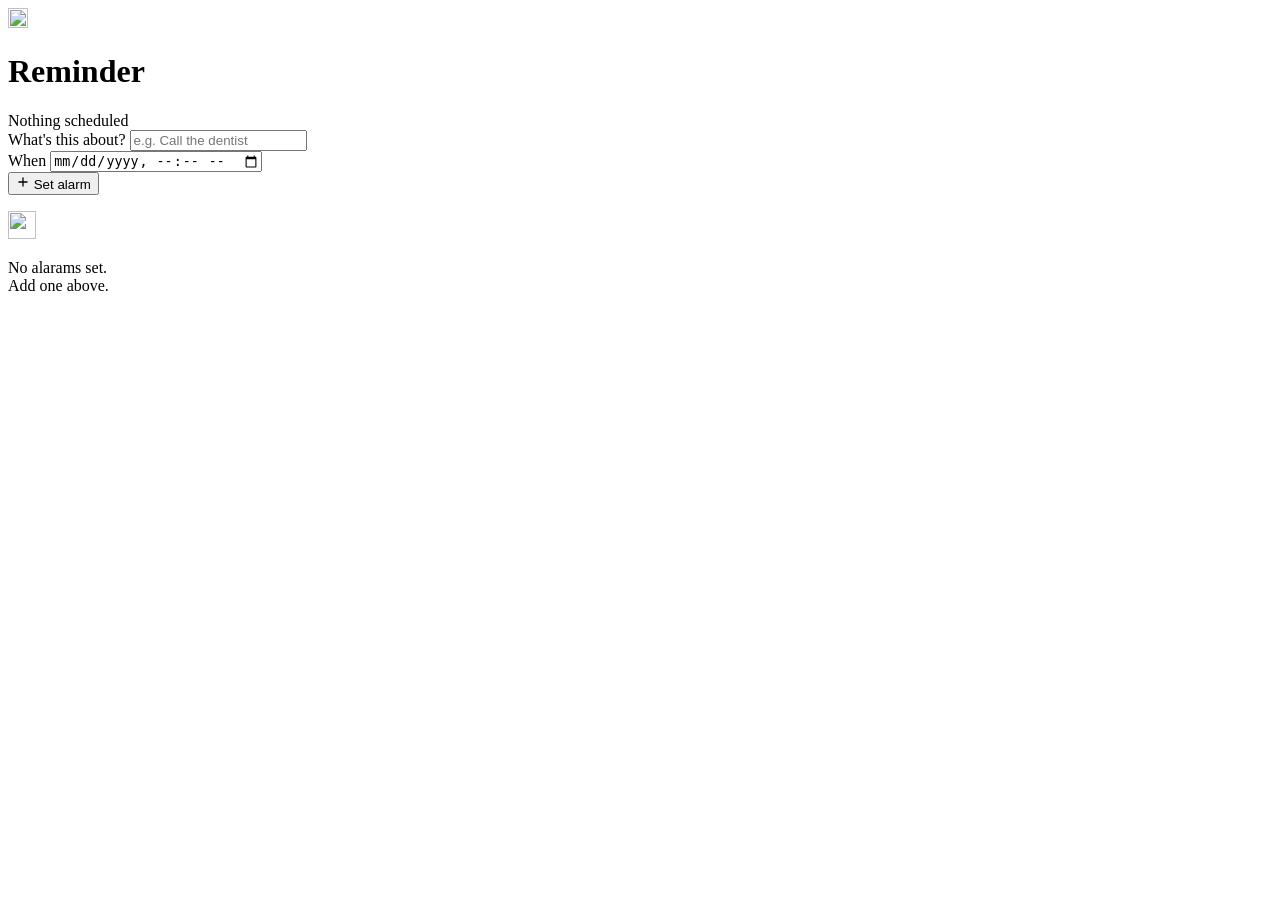
==== index.html @ 1169315a "Add files via upload This is index.html file of my project" ====
<!DOCTYPE html>
<html lang="en">
    <head>
        <meta charset="UTF-8" />
        <title>Reminder</title>
        <link rel="stylesheet" href="style.css" />
    </head>

    <body>

        <header class="app-header">
            <div class="app-header_row">
                <div class="app-header_title">
                    <img class="bell-mark" src="icons/icon32.png" width="20" height="20" alt="" />
                    <h1>Reminder</h1>
                </div>
                <time id="liveClock" class="live-clock"></time>
            </div>

            <div id="nextUp" class="next-up">
                <span class="next-up_label">Nothing scheduled</span>
            </div>
        </header>

        <form id="reminderForm" class="reminder-form" novalidate>
            <div class="field">
                <label for="taskInput">What's this about?</label>
                <input type="text" id="taskInput" placeholder="e.g. Call the dentist" maxlength="200" autocomplete="off" />
            </div>

            <div class="field">
                <label for="timeInput">When</label>
                <input type="datetime-local" id="timeInput" />
            </div>

            <button type="submit" class="primary-btn">
                <svg viewBox="0 0 24 24" width="14" height="14" fill="none" stroke="currentColor" stroke-width="2.2" stroke-linecap="round" stroke-linejoin="round"><path d="M12 5v14M5 12h14"/></svg>
                Set alarm
            </button>

            <p id="formError" class="form-error" role="alert"></p>
        </form>

        <section class="list-section">
            <div id="listWrapper" class="list-wrapper">
                <ul id="reminderList" class="reminder-list"></ul>

                <div id="emptyState" class="empty-state">
                    <img src="icons/icon48.png" width="28" height="28" alt=""/>
                    <p>No alarams set.<br>Add one above.</p>
                </div>
            </div>
        </section>

        <script src="popup.js"></script>
    </body>
</html>
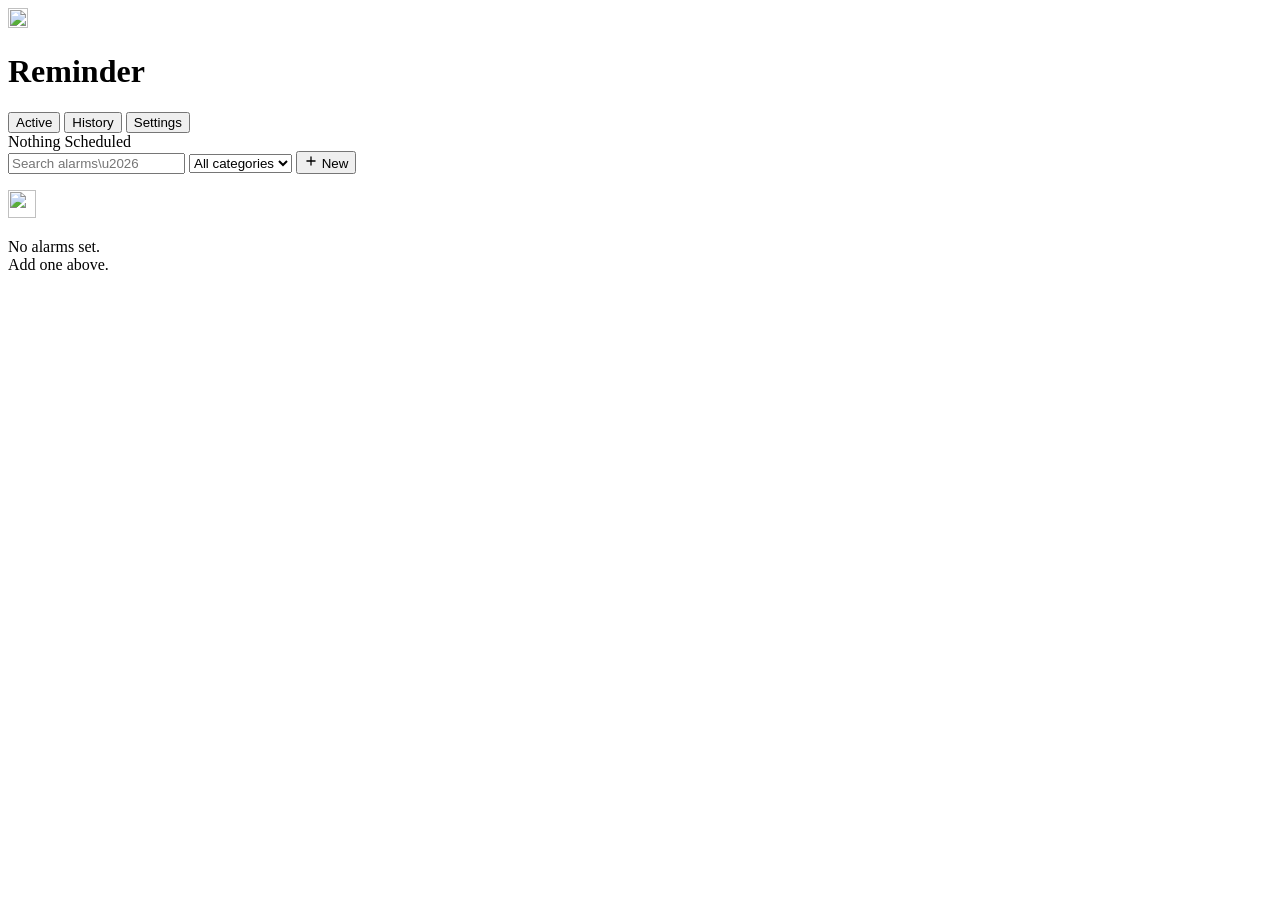
==== commit 2db2856e: "index.html Updating html" ====
--- a/index.html
+++ b/index.html
@@ -6,7 +6,7 @@
         <link rel="stylesheet" href="style.css" />
     </head>
 
-    <body>
+    <body data-theme="light">
 
         <header class="app-header">
             <div class="app-header_row">
@@ -17,41 +17,160 @@
                 <time id="liveClock" class="live-clock"></time>
             </div>
 
-            <div id="nextUp" class="next-up">
-                <span class="next-up_label">Nothing scheduled</span>
-            </div>
+            <nav class="tab-bar" id="tabBar">
+                <button type="button" class="tab-btn is-active" data-tab="active"> Active</button>
+                <button type="button" class="tab-btn" data-tab="history">History</button>
+                <button type="button" class="tab-btn" data-tab="seetings">Settings</button>
+            </nav>
+
         </header>
 
-        <form id="reminderForm" class="reminder-form" novalidate>
-            <div class="field">
-                <label for="taskInput">What's this about?</label>
-                <input type="text" id="taskInput" placeholder="e.g. Call the dentist" maxlength="200" autocomplete="off" />
-            </div>
 
-            <div class="field">
-                <label for="timeInput">When</label>
-                <input type="datetime-local" id="timeInput" />
-            </div>
+        <main>
 
-            <button type="submit" class="primary-btn">
-                <svg viewBox="0 0 24 24" width="14" height="14" fill="none" stroke="currentColor" stroke-width="2.2" stroke-linecap="round" stroke-linejoin="round"><path d="M12 5v14M5 12h14"/></svg>
-                Set alarm
-            </button>
+            <section id="panel-active" class="panel">
 
-            <p id="formError" class="form-error" role="alert"></p>
-        </form>
+                <div id="nextUp" class="panel">
+                    <span class="next-up_label">Nothing Scheduled</span>
+                </div>
 
-        <section class="list-section">
-            <div id="listWrapper" class="list-wrapper">
-                <ul id="reminderList" class="reminder-list"></ul>
+                <div class="toolbar">
+                    <input type="search" id="searchInput" placeholder="Search alarms\u2026" autocomplete="off" />
 
-                <div id="emptyState" class="empty-state">
-                    <img src="icons/icon48.png" width="28" height="28" alt=""/>
-                    <p>No alarams set.<br>Add one above.</p>
+                    <select id="categoryFilter">
+                        <option value="all">All categories</option>
+                        <option value="work">Work</option>
+                        <option value="personal">Personal</option>
+                        <option value="health">Health</option>
+                        <option value="other">Other</option>
+                    </select>
+
+                    <button type="button" id="toggleFormBtn" class="ghost-btn" aria-expanded="false">
+                        <svg viewBox="0 0 24 24" width="14" height="14" fill="none" stroke="currentColor" stroke-width="2.2" stroke-linecap="round" stroke-linejoin="round"><path d="M12 5v14M5 12h14"/></svg>
+
+                        New
+
+                    </button>
                 </div>
-            </div>
-        </section>
+
+                <form id="reminderForm" class="reminder-form" novalidate hidden>
+                    <div class="field">
+                        <label for="taskInput">What's this about?</label>
+                        <input type="text" id="taskInput" placeholder="e.g. Call the dentist" maxlength="200" autocomplete="off" />
+                    </div>
+                    <div class="field">
+                        <label for="timeInput">When</label>
+                        <input type="datetime-local" id="timeInput" />
+                    </div>
+
+                    <div class="field-row-inline">
+                        <div class="field">
+                            <label for="priorityInput">Priority</label>
+                            <select id="priorityInput">
+                                <option value="low">Low</option>
+                                <option value="medium" selected>Medium</option>
+                                <option value="high">High</option>
+                            </select>
+                        </div>
+
+                        <div class="field">
+                            <label for="categoryInput">Category</label>
+                            <select id="categoryInput">
+                                <option value="work">Work</option>
+                                <option value="personal">Personal</option>
+                                <option value="health">Health</option>
+                                <option value="other" selected>Other</option>
+                            </select>
+                        </div>
+                    </div>
+
+                    <div class="field">
+                        <label for="repeatInput">Repeat</label>
+                        <select id="repeatInput">
+                            <option value="none" selected>Doesn't repeat</option>
+                            <option value="daily">Every Day</option>
+                            <option value="weekly">Every Week</option>
+                        </select>
+                    </div>
+
+                    <button type="submit" class="primary-btn">Set alarm</button>
+                    <p id="formError" class="form-error" role="alert"></p>
+                </form>
+
+                <div id="listWrapper" class="list-wrapper">
+                    <ul id="reminderList" class="reminder-list"></ul>
+                    <div id="emptyState" class="empty-state">
+                        <img src="icons/icon48.png" width="28" height="28" alt="" />
+                        <p>No alarms set.<br>Add one above.</p>
+                    </div>
+                </div>
+            </section>
+
+
+            <section id="panel-history" class="panel" hidden>
+                <div class="toolbar">
+                    <span class="toolbar_label">Alarms that already fired</span>
+                    <button type="button" id="clearHistoryBtn" class="ghost-btn danger-text">Clear</button>
+                </div>
+
+                <div class="list-wrapper">
+                    <ul id="historyList" class="reminder-list"></ul>
+                    <div id="historyEmpty" class="empty-state">
+                        <p>Nothing here yet.</p>
+                    </div>
+                </div>
+            </section>
+
+            <section id="panel-settings" class="panel" hidden>
+                <div class="settings-group">
+                    <div class="settings-group_title">Appearance</div>
+                    <label class="switch-row">
+                        <span>Dark Mode</span>
+                        <span class="switch">
+                            <input type="checkbox" id="themeToggle" />
+                            <span class="switch_track"></span>
+                        </span>
+                    </label>
+                </div>
+
+                <div class="settings-group">
+                    <div class="settings-group_title">Notifications</div>
+                    <label class="switch-row">
+                        <span>Play Sound</span>
+                        <span class="switch">
+                            <input type="checkbox" id="soundToggle" checked />
+                            <span class="switch_track"></span>
+                        </span>
+                    </label>
+
+                    <label class="field-row">
+                        <span>Snooze Length</span>
+                        <span class="field-row_control">
+                            <input type="number" id="snoozeInput" min="1" max="100" value="10" />
+                            <span class="field-row_unit">min</span>
+                        </span>
+                    </label>
+                </div>
+
+                <div class="settings-group">
+                    <div class="settings-group_title">Your data</div>
+                    <div class="setings-action">
+                        <button type="button" id="exportBtn" class="secondary-btn">Export as JSON</button>
+                        <button type="button" id="importBtn" class="secondary-btn">Import JSON</button>
+                        <input type="file" id="importFile" accept="application/json" hidden />
+                    </div>
+                    <p id="importStatus" class="settings-status"></p>
+                </div>
+
+                <div class="settings-group">
+                    <div class="settings-group_title">Reset</div>
+                    <button type="button" id="clearAllBtn" class="danger-btn">Clear all active alarms</button>
+                </div>
+
+                <p class="version-tag">Reminder v1.2.0</p>
+            </section>
+        </main>
 
         <script src="popup.js"></script>
     </body>
-</html>+</html>
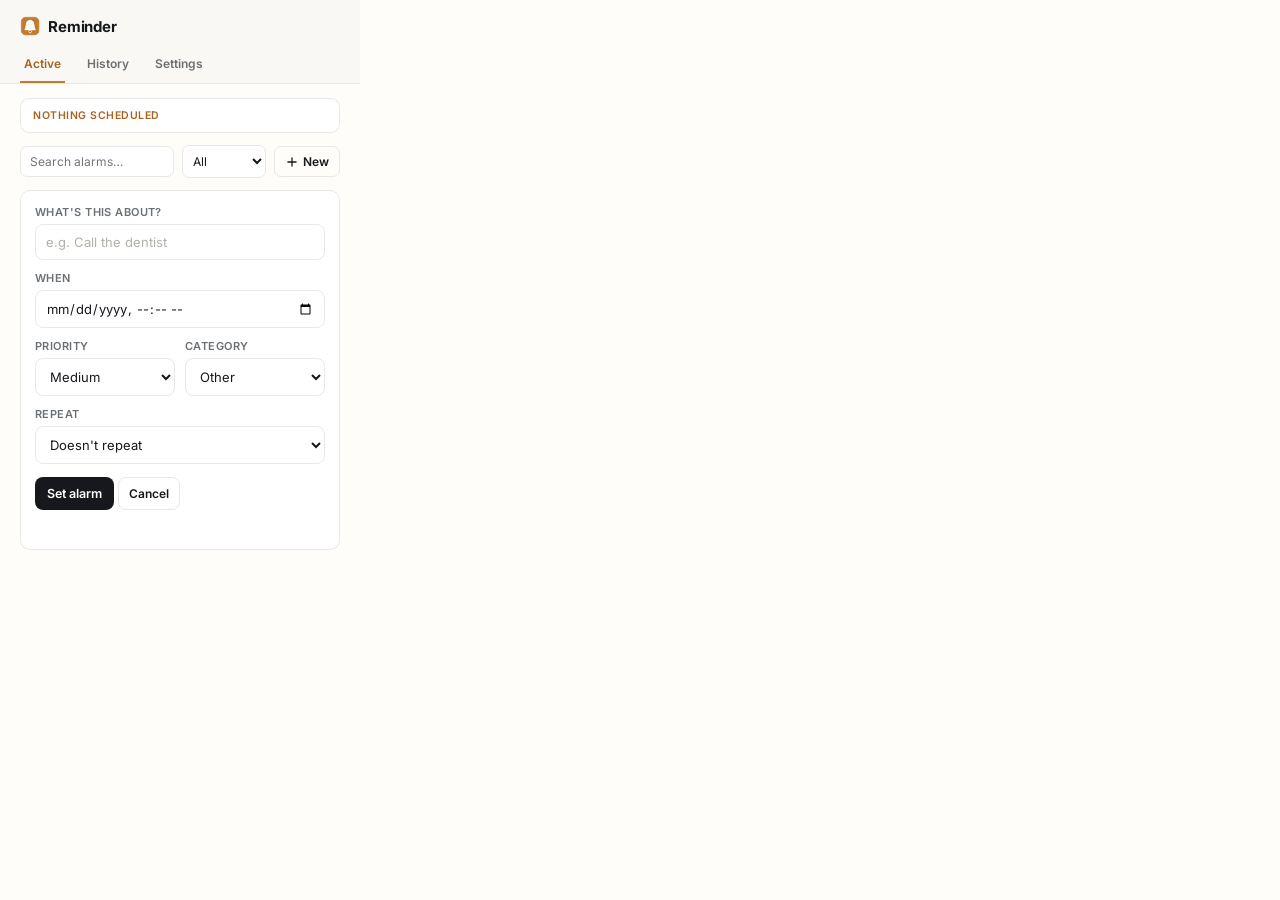
==== commit 2ea0bfb0: "Refactor index.html for better structure and updates Updated the title and version of the Reminder a" ====
--- a/index.html
+++ b/index.html
@@ -2,15 +2,15 @@
 <html lang="en">
     <head>
         <meta charset="UTF-8" />
-        <title>Reminder</title>
+        <title>Reminder – Alarms &amp; Notifications</title>
         <link rel="stylesheet" href="style.css" />
     </head>
 
     <body data-theme="light">
 
         <header class="app-header">
-            <div class="app-header_row">
-                <div class="app-header_title">
+            <div class="app-header__row">
+                <div class="app-header__title">
                     <img class="bell-mark" src="icons/icon32.png" width="20" height="20" alt="" />
                     <h1>Reminder</h1>
                 </div>
@@ -20,7 +20,7 @@
             <nav class="tab-bar" id="tabBar">
                 <button type="button" class="tab-btn is-active" data-tab="active"> Active</button>
                 <button type="button" class="tab-btn" data-tab="history">History</button>
-                <button type="button" class="tab-btn" data-tab="seetings">Settings</button>
+                <button type="button" class="tab-btn" data-tab="settings">Settings</button>
             </nav>
 
         </header>
@@ -30,22 +30,22 @@
 
             <section id="panel-active" class="panel">
 
-                <div id="nextUp" class="panel">
-                    <span class="next-up_label">Nothing Scheduled</span>
+                <div id="nextUp" class="next-up">
+                    <span class="next-up__label">Nothing Scheduled</span>
                 </div>
 
                 <div class="toolbar">
-                    <input type="search" id="searchInput" placeholder="Search alarms\u2026" autocomplete="off" />
+                    <input type="search" id="searchInput" placeholder="Search alarms…" autocomplete="off" />
 
                     <select id="categoryFilter">
-                        <option value="all">All categories</option>
+                        <option value="all">All</option>
                         <option value="work">Work</option>
                         <option value="personal">Personal</option>
                         <option value="health">Health</option>
                         <option value="other">Other</option>
                     </select>
 
-                    <button type="button" id="toggleFormBtn" class="ghost-btn" aria-expanded="false">
+                    <button type="button" id="toggleFormBtn" class="ghost-btn" aria-expanded="false" aria-label="New reminder">
                         <svg viewBox="0 0 24 24" width="14" height="14" fill="none" stroke="currentColor" stroke-width="2.2" stroke-linecap="round" stroke-linejoin="round"><path d="M12 5v14M5 12h14"/></svg>
 
                         New
@@ -93,7 +93,10 @@
                         </select>
                     </div>
 
-                    <button type="submit" class="primary-btn">Set alarm</button>
+                    <div class="form-actions">
+                        <button type="submit" id="submitBtn" class="primary-btn">Set alarm</button>
+                        <button type="button" id="cancelBtn" class="secondary-btn">Cancel</button>
+                    </div>
                     <p id="formError" class="form-error" role="alert"></p>
                 </form>
 
@@ -109,7 +112,7 @@
 
             <section id="panel-history" class="panel" hidden>
                 <div class="toolbar">
-                    <span class="toolbar_label">Alarms that already fired</span>
+                    <span class="toolbar__label">Alarms that already fired</span>
                     <button type="button" id="clearHistoryBtn" class="ghost-btn danger-text">Clear</button>
                 </div>
 
@@ -123,38 +126,38 @@
 
             <section id="panel-settings" class="panel" hidden>
                 <div class="settings-group">
-                    <div class="settings-group_title">Appearance</div>
+                    <div class="settings-group__title">Appearance</div>
                     <label class="switch-row">
                         <span>Dark Mode</span>
                         <span class="switch">
                             <input type="checkbox" id="themeToggle" />
-                            <span class="switch_track"></span>
+                            <span class="switch__track"></span>
                         </span>
                     </label>
                 </div>
 
                 <div class="settings-group">
-                    <div class="settings-group_title">Notifications</div>
+                    <div class="settings-group__title">Notifications</div>
                     <label class="switch-row">
                         <span>Play Sound</span>
                         <span class="switch">
                             <input type="checkbox" id="soundToggle" checked />
-                            <span class="switch_track"></span>
+                            <span class="switch__track"></span>
                         </span>
                     </label>
 
                     <label class="field-row">
                         <span>Snooze Length</span>
-                        <span class="field-row_control">
-                            <input type="number" id="snoozeInput" min="1" max="100" value="10" />
-                            <span class="field-row_unit">min</span>
+                        <span class="field-row__control">
+                            <input type="number" id="snoozeInput" min="1" max="180" value="10" />
+                            <span class="field-row__unit">min</span>
                         </span>
                     </label>
                 </div>
 
                 <div class="settings-group">
-                    <div class="settings-group_title">Your data</div>
-                    <div class="setings-action">
+                    <div class="settings-group__title">Your data</div>
+                    <div class="settings-actions">
                         <button type="button" id="exportBtn" class="secondary-btn">Export as JSON</button>
                         <button type="button" id="importBtn" class="secondary-btn">Import JSON</button>
                         <input type="file" id="importFile" accept="application/json" hidden />
@@ -163,11 +166,12 @@
                 </div>
 
                 <div class="settings-group">
-                    <div class="settings-group_title">Reset</div>
+                    <div class="settings-group__title">Reset</div>
                     <button type="button" id="clearAllBtn" class="danger-btn">Clear all active alarms</button>
                 </div>
 
-                <p class="version-tag">Reminder v1.2.0</p>
+                <p class="version-tag">Reminder v1.3.0</p>
+                <p class="about-tag">Made by Gaurab for Hack Club</p>
             </section>
         </main>
 
--- a/style.css
+++ b/style.css
@@ -0,0 +1,608 @@
+@import url('https://fonts.googleapis.com/css2?family=Inter:wght@400;500;600;700&family=JetBrains+Mono:wght@500;700&display=swap');
+ 
+:root {
+  --ink: #16181d;
+  --ink-soft: #6b7075;
+  --line: #e9e8e6;
+  --line-soft: #f2f1ef;
+  --paper: #fffdfa;
+  --cream: #faf8f4;
+  --amber: #c17a2f;
+  --amber-deep: #a8631f;
+  --amber-tint: rgba(193, 122, 47, 0.1);
+  --danger: #c0483b;
+  --field-bg: #ffffff;
+  --radius: 10px;
+  --ease: cubic-bezier(0.2, 0.7, 0.3, 1);
+ 
+  --cat-work: #3b6fc1;
+  --cat-personal: #c17a2f;
+  --cat-health: #3f9142;
+  --cat-other: #8a8f98;
+ 
+  --pri-high: #c0483b;
+  --pri-medium: #c17a2f;
+  --pri-low: #b9b6ae;
+}
+ 
+body[data-theme="dark"] {
+  --ink: #f1f0ed;
+  --ink-soft: #9a9a9d;
+  --line: #2c2e33;
+  --line-soft: #24262b;
+  --paper: #1a1b1e;
+  --cream: #202226;
+  --field-bg: #26282d;
+  --amber-tint: rgba(193, 122, 47, 0.18);
+}
+ 
+* {
+  box-sizing: border-box;
+}
+ 
+body {
+  width: 360px;
+  margin: 0;
+  background: var(--paper);
+  color: var(--ink);
+  font-family: 'Inter', -apple-system, BlinkMacSystemFont, 'Segoe UI', sans-serif;
+  font-size: 13px;
+  -webkit-font-smoothing: antialiased;
+  transition: background 0.2s var(--ease), color 0.2s var(--ease);
+}
+ 
+
+ 
+.app-header {
+  padding: 16px 20px 0;
+  background: var(--cream);
+  border-bottom: 1px solid var(--line);
+}
+ 
+.app-header__row {
+  display: flex;
+  align-items: center;
+  justify-content: space-between;
+  padding-bottom: 12px;
+}
+ 
+.app-header__title {
+  display: flex;
+  align-items: center;
+  gap: 8px;
+}
+ 
+.bell-mark {
+  display: block;
+  border-radius: 7px;
+}
+ 
+.app-header h1 {
+  margin: 0;
+  font-size: 15px;
+  font-weight: 700;
+  letter-spacing: -0.01em;
+}
+ 
+.live-clock {
+  font-family: 'JetBrains Mono', ui-monospace, monospace;
+  font-size: 13px;
+  font-weight: 500;
+  color: var(--ink-soft);
+  font-variant-numeric: tabular-nums;
+}
+ 
+
+ 
+.tab-bar {
+  display: flex;
+  gap: 4px;
+}
+ 
+.tab-btn {
+  appearance: none;
+  border: none;
+  background: none;
+  font: inherit;
+  font-weight: 600;
+  font-size: 12px;
+  color: var(--ink-soft);
+  padding: 8px 4px 10px;
+  cursor: pointer;
+  border-bottom: 2px solid transparent;
+  transition: color 0.12s var(--ease), border-color 0.12s var(--ease);
+}
+ 
+.tab-btn:not(:first-child) {
+  margin-left: 14px;
+}
+ 
+.tab-btn.is-active {
+  color: var(--amber-deep);
+  border-bottom-color: var(--amber);
+}
+ 
+
+ 
+.panel {
+
+  padding-bottom: 4px;
+}
+ 
+
+ 
+.next-up {
+  margin: 14px 20px 0;
+  padding: 10px 12px;
+  background: var(--field-bg);
+  border: 1px solid var(--line);
+  border-radius: 9px;
+  display: flex;
+  flex-direction: column;
+  gap: 2px;
+}
+ 
+.next-up__label {
+  font-size: 10.5px;
+  font-weight: 600;
+  color: var(--amber-deep);
+  text-transform: uppercase;
+  letter-spacing: 0.05em;
+}
+ 
+.next-up__text {
+  font-size: 13px;
+  font-weight: 600;
+  color: var(--ink);
+  white-space: nowrap;
+  overflow: hidden;
+  text-overflow: ellipsis;
+}
+ 
+.next-up__time {
+  font-family: 'JetBrains Mono', ui-monospace, monospace;
+  font-size: 11px;
+  color: var(--ink-soft);
+}
+ 
+
+
+.toolbar {
+  display: flex;
+  align-items: center;
+  gap: 8px;
+  padding: 12px 20px 0;
+}
+
+ 
+.toolbar__label {
+  font-size: 11.5px;
+  color: var(--ink-soft);
+  flex: 1;
+
+}
+ 
+.toolbar input[type="search"] {
+  flex: 1;
+  min-width: 0;
+  padding: 7px 9px;
+  border: 1px solid var(--line);
+  border-radius: 7px;
+  background: var(--field-bg);
+  color: var(--ink);
+  font: inherit;
+  font-size: 12px;
+  outline: none;
+}
+ 
+.toolbar select {
+  padding: 7px 6px;
+  border: 1px solid var(--line);
+  border-radius: 7px;
+  background: var(--field-bg);
+  color: var(--ink);
+  font: inherit;
+  font-size: 12px;
+  outline: none;
+  max-width: 96px;
+}
+ 
+.toolbar input[type="search"]:focus,
+.toolbar select:focus {
+  border-color: var(--amber);
+  box-shadow: 0 0 0 3px var(--amber-tint);
+}
+ 
+.ghost-btn {
+  display: inline-flex;
+  align-items: center;
+  gap: 4px;
+  padding: 7px 10px;
+  background: none;
+  border: 1px solid var(--line);
+  border-radius: 7px;
+  color: var(--ink);
+  font: inherit;
+  font-size: 12px;
+  font-weight: 600;
+  cursor: pointer;
+  white-space: nowrap;
+  transition: background 0.12s var(--ease), border-color 0.12s var(--ease);
+}
+ 
+.ghost-btn:hover {
+  background: var(--line-soft);
+  border-color: var(--ink-soft);
+}
+ 
+.ghost-btn.danger-text {
+  color: var(--danger);
+}
+ 
+
+
+ 
+.reminder-form {
+  margin: 12px 20px 0;
+  padding: 14px;
+  border: 1px solid var(--line);
+  border-radius: 10px;
+  background: var(--field-bg);
+  display: flex;
+  flex-direction: column;
+  gap: 11px;
+}
+ 
+.field {
+  display: flex;
+  flex-direction: column;
+  gap: 5px;
+  flex: 1;
+}
+
+.field-row-inline {
+  display: flex;
+  gap: 10px;
+}
+
+.field label {
+  font-size: 11px;
+  font-weight: 600;
+  color: var(--ink-soft);
+  text-transform: uppercase;
+  letter-spacing: 0.04em;
+}
+
+input[type="text"],
+input[type="number"],
+input[type="datetime-local"],
+select {
+  padding: 9px 10px;
+  border: 1px solid var(--line);
+  border-radius: 8px;
+  background: var(--field-bg);
+  font: inherit;
+  color: var(--ink);
+  outline: none;
+  transition: border-color 0.15s var(--ease), box-shadow 0.15s var(--ease);
+}
+input[type="text"]::placeholder {
+  color: #b3b0aa;
+}
+
+input:focus,
+select:focus {
+  border-color: var(--amber);
+  box-shadow: 0 0 0 3px var(--amber-tint);
+}
+
+.primary-btn {
+  margin-top: 2px;
+  padding: 9px 12px;
+  background: var(--ink);
+  color: var(--paper);
+  border: none;
+  border-radius: 8px;
+  font: inherit;
+  font-weight: 600;
+  font-size: 12.5px;
+  cursor: pointer;
+  display: inline-flex;
+  align-items: center;
+  justify-content: center;
+  gap: 6px;
+  transition: transform 0.12s var(--ease), opacity 0.15s var(--ease);
+}
+
+.primary-btn:hover {
+  opacity: 0.88;
+}
+
+.primary-btn:active {
+  transform: scale(0.98);
+}
+
+.form-error {
+  margin: 0;
+  min-height: 14px;
+  font-size: 11px;
+  color: var(--danger);
+}
+
+
+.list-wrapper {
+  max-height: 232px;
+  overflow-y: auto;
+  contain: content;
+  margin-top: 6px;
+}
+ 
+.list-wrapper::-webkit-scrollbar {
+  width: 6px;
+}
+ 
+.list-wrapper::-webkit-scrollbar-thumb {
+  background: var(--line);
+  border-radius: 10px;
+}
+ 
+.reminder-list {
+  list-style: none;
+  margin: 0;
+  padding: 6px 0;
+}
+ 
+.reminder-item {
+  display: flex;
+  align-items: flex-start;
+  gap: 10px;
+  padding: 10px 20px 10px 17px;
+  border-left: 3px solid transparent;
+  transition: background 0.12s var(--ease);
+}
+ 
+.reminder-item:hover {
+  background: var(--line-soft);
+}
+ 
+.reminder-item:not(:last-child) {
+  border-bottom: 1px solid var(--line-soft);
+}
+ 
+.reminder-item.is-soon .reminder-dot {
+  box-shadow: 0 0 0 3px var(--amber-tint);
+}
+ 
+.reminder-dot {
+  width: 8px;
+  height: 8px;
+  border-radius: 50%;
+  margin-top: 5px;
+  flex-shrink: 0;
+}
+ 
+.reminder-body {
+  flex: 1;
+  min-width: 0;
+}
+ 
+.reminder-text {
+  font-size: 13px;
+  font-weight: 500;
+  line-height: 1.4;
+  word-break: break-word;
+}
+ 
+.reminder-meta {
+  margin-top: 3px;
+  display: flex;
+  align-items: center;
+  gap: 6px;
+  flex-wrap: wrap;
+}
+ 
+.reminder-time {
+  font-size: 11px;
+  font-family: 'JetBrains Mono', ui-monospace, monospace;
+  color: var(--ink-soft);
+}
+ 
+.repeat-chip {
+  font-size: 10px;
+  font-weight: 600;
+  color: var(--amber-deep);
+  background: var(--amber-tint);
+  padding: 1px 6px;
+  border-radius: 10px;
+}
+ 
+.delete-btn {
+  background: none;
+  border: none;
+  padding: 3px;
+  border-radius: 6px;
+  color: #c9c6bf;
+  cursor: pointer;
+  flex-shrink: 0;
+  display: grid;
+  place-items: center;
+  transition: color 0.12s var(--ease), background 0.12s var(--ease);
+}
+ 
+.delete-btn:hover {
+  color: var(--danger);
+  background: rgba(192, 72, 59, 0.09);
+}
+ 
+
+ 
+.empty-state {
+  display: none;
+  flex-direction: column;
+  align-items: center;
+  gap: 10px;
+  padding: 26px 20px 24px;
+  text-align: center;
+  opacity: 0.6;
+}
+ 
+.empty-state p {
+  margin: 0;
+  font-size: 12px;
+  line-height: 1.5;
+  color: var(--ink-soft);
+}
+ 
+
+ 
+.settings-group {
+  padding: 14px 20px;
+  border-bottom: 1px solid var(--line-soft);
+}
+ 
+.settings-group:last-of-type {
+  border-bottom: none;
+}
+ 
+.settings-group__title {
+  font-size: 11px;
+  font-weight: 700;
+  color: var(--ink-soft);
+  text-transform: uppercase;
+  letter-spacing: 0.05em;
+  margin-bottom: 10px;
+}
+ 
+.switch-row {
+  display: flex;
+  align-items: center;
+  justify-content: space-between;
+  padding: 4px 0;
+  font-size: 13px;
+}
+ 
+.switch {
+  position: relative;
+  display: inline-block;
+  width: 34px;
+  height: 20px;
+  flex-shrink: 0;
+}
+ 
+.switch input {
+  opacity: 0;
+  width: 0;
+  height: 0;
+  position: absolute;
+}
+ 
+.switch__track {
+  position: absolute;
+  inset: 0;
+  background: var(--line);
+  border-radius: 20px;
+  transition: background 0.15s var(--ease);
+}
+ 
+.switch__track::before {
+  content: '';
+  position: absolute;
+  width: 16px;
+  height: 16px;
+  left: 2px;
+  top: 2px;
+  background: var(--paper);
+  border-radius: 50%;
+  transition: transform 0.15s var(--ease);
+  box-shadow: 0 1px 2px rgba(0, 0, 0, 0.25);
+}
+ 
+.switch input:checked + .switch__track {
+  background: var(--amber);
+}
+ 
+.switch input:checked + .switch__track::before {
+  transform: translateX(14px);
+}
+ 
+.field-row {
+  display: flex;
+  align-items: center;
+  justify-content: space-between;
+  padding: 8px 0 4px;
+  font-size: 13px;
+}
+ 
+.field-row__control {
+  display: flex;
+  align-items: center;
+  gap: 6px;
+}
+ 
+.field-row__control input[type="number"] {
+  width: 56px;
+  padding: 6px 8px;
+  text-align: right;
+}
+ 
+.field-row__unit {
+  font-size: 11px;
+  color: var(--ink-soft);
+}
+ 
+.settings-actions {
+  display: flex;
+  gap: 8px;
+}
+ 
+.secondary-btn {
+  flex: 1;
+  padding: 8px 10px;
+  border: 1px solid var(--line);
+  border-radius: 8px;
+  background: var(--field-bg);
+  color: var(--ink);
+  font: inherit;
+  font-size: 12px;
+  font-weight: 600;
+  cursor: pointer;
+  transition: background 0.12s var(--ease);
+}
+ 
+.secondary-btn:hover {
+  background: var(--line-soft);
+}
+
+.danger-btn {
+  width: 100%;
+  padding: 9px 10px;
+  border: 1px solid rgba(192, 72, 59, 0.35);
+  border-radius: 8px;
+  background: rgba(192, 72, 59, 0.06);
+  color: var(--danger);
+  font: inherit;
+  font-size: 12.5px;
+  font-weight: 600;
+  cursor: pointer;
+  transition: background 0.12s var(--ease);
+}
+
+.danger-btn:hover {
+  background: rgba(192, 72, 59, 0.14);
+
+
+.settings-status {
+  margin: 8px 0 0;
+  font-size: 11px;
+  color: var(--ink-soft);
+  min-height: 14px;
+}}
+
+.version-tag {
+  text-align: center;
+  font-size: 10.5px;
+  color: var(--ink-soft);
+  opacity: 0.6;
+  padding: 12px 0 4px;
+  margin: 0;
+}
